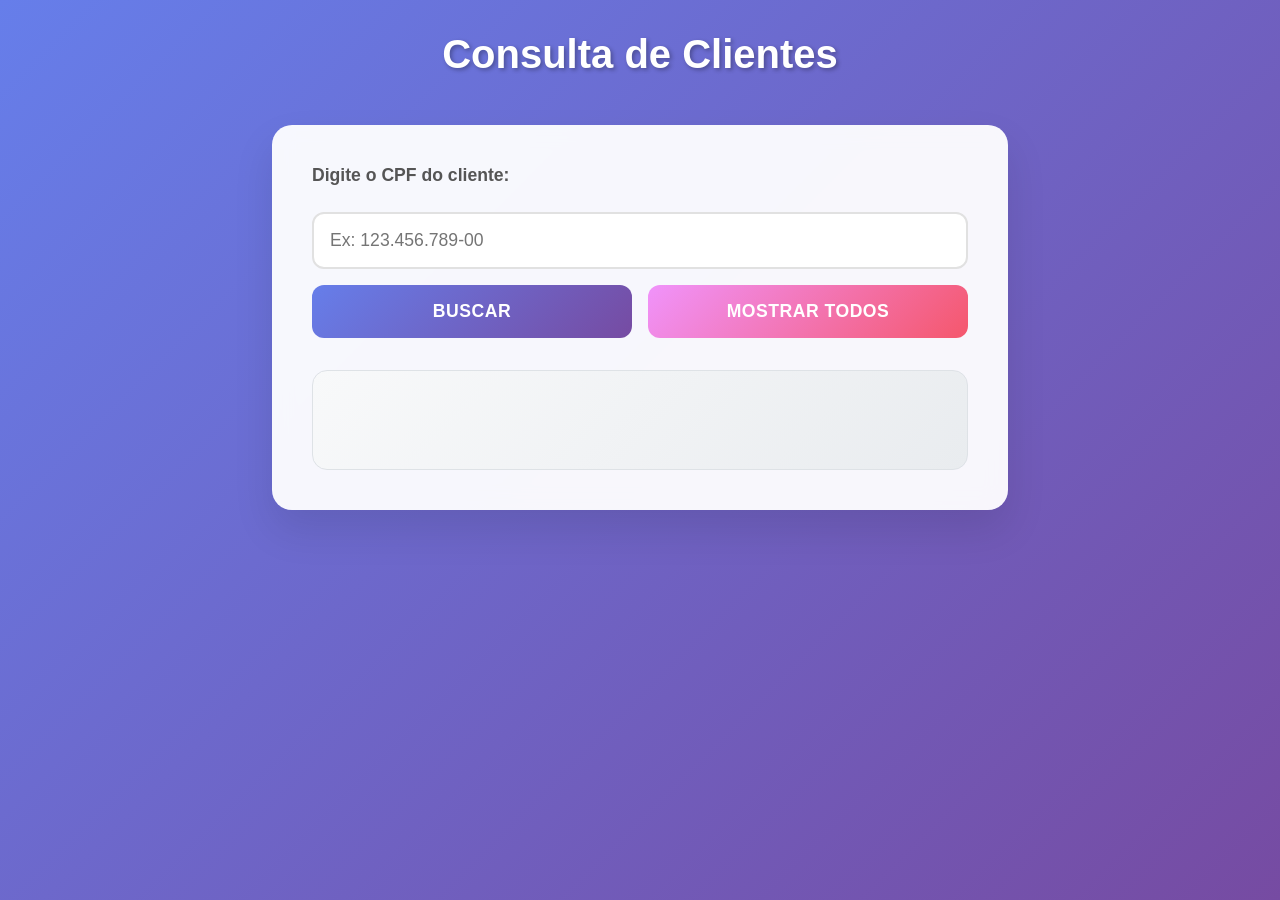
==== src/index.html @ 0aaea63d "Primeiro commit" ====
<!DOCTYPE html>
<html lang="pt-BR">

<head>
  <meta charset="UTF-8" />
  <meta name="viewport" content="width=device-width, initial-scale=1.0" />
  <title>Buscar Clientes</title>
  <link rel="stylesheet" href="style.css">
</head>

<body>

  <header>
    <h1>Consulta de Clientes</h1>
  </header>

  <main>
    <label for="cliente">Digite o CPF do cliente:</label><br>
    <input type="text" id="cliente" 
    placeholder="Ex: 123.456.789-00" />
    <div class="botoes-container">
      <button class="btn-buscar" onclick="buscarCliente()">Buscar</button>
      <button class="btn-todos" onclick="mostrarTodosClientes()">Mostrar Todos</button>
    </div>
    <div id="resultado"></div>
  </main>

  <script src="script.js"></script>
</body>

</html>
---- src/style.css ----
* {
    margin: 0;
    padding: 0;
    box-sizing: border-box;
}

body {
    font-family: 'Segoe UI', Tahoma, Geneva, Verdana, sans-serif;
    background: linear-gradient(135deg, #667eea 0%, #764ba2 100%);
    min-height: 100vh;
    max-width: 800px;
    margin: 0 auto;
    padding: 2rem;
    color: #333;
}

header {
    text-align: center;
    margin-bottom: 3rem;
    position: relative;
}

header h1 {
    font-size: 2.5rem;
    font-weight: 700;
    color: white;
    text-shadow: 2px 2px 4px rgba(0,0,0,0.3);
    margin-bottom: 1rem;
}

.logo-correios {
    width: 150px;
    height: auto;
    filter: drop-shadow(2px 2px 4px rgba(0,0,0,0.3));
}

main {
    background: rgba(255, 255, 255, 0.95);
    padding: 2.5rem;
    border-radius: 20px;
    box-shadow: 0 20px 40px rgba(0,0,0,0.1);
    backdrop-filter: blur(10px);
}

label {
    display: block;
    font-weight: 600;
    color: #555;
    margin-bottom: 0.5rem;
    font-size: 1.1rem;
}

input {
    width: 100%;
    padding: 1rem;
    font-size: 1.1rem;
    border: 2px solid #e1e1e1;
    border-radius: 12px;
    margin-bottom: 1rem;
    transition: all 0.3s ease;
    background: white;
}

input:focus {
    outline: none;
    border-color: #667eea;
    box-shadow: 0 0 0 3px rgba(102, 126, 234, 0.1);
    transform: translateY(-2px);
}

.botoes-container {
    display: flex;
    gap: 1rem;
    margin-bottom: 1.5rem;
}

button {
    flex: 1;
    padding: 1rem 1.5rem;
    font-size: 1.1rem;
    font-weight: 600;
    border: none;
    border-radius: 12px;
    cursor: pointer;
    transition: all 0.3s ease;
    text-transform: uppercase;
    letter-spacing: 0.5px;
}

.btn-buscar {
    background: linear-gradient(135deg, #667eea 0%, #764ba2 100%);
    color: white;
}

.btn-buscar:hover {
    transform: translateY(-2px);
    box-shadow: 0 10px 20px rgba(102, 126, 234, 0.3);
}

.btn-todos {
    background: linear-gradient(135deg, #f093fb 0%, #f5576c 100%);
    color: white;
}

.btn-todos:hover {
    transform: translateY(-2px);
    box-shadow: 0 10px 20px rgba(245, 87, 108, 0.3);
}

#resultado {
    margin-top: 2rem;
    background: linear-gradient(135deg, #f8f9fa 0%, #e9ecef 100%);
    padding: 1.5rem;
    border-radius: 15px;
    border: 1px solid #dee2e6;
    min-height: 100px;
}

.cliente-card {
    background: white;
    padding: 1.5rem;
    border-radius: 12px;
    margin-bottom: 1rem;
    box-shadow: 0 4px 6px rgba(0,0,0,0.1);
    border-left: 4px solid #667eea;
    transition: transform 0.3s ease;
}

.cliente-card:hover {
    transform: translateX(5px);
}

.cliente-card p {
    margin-bottom: 0.5rem;
    color: #555;
}

.cliente-card strong {
    color: #333;
    font-weight: 600;
}

.adesivo-container {
    position: fixed;
    bottom: 20px;
    right: 20px;
    z-index: 1000;
}

.adesivo {
    width: 80px;
    height: 80px;
    background: linear-gradient(135deg, #ff6b6b 0%, #ff8787 100%);
    border-radius: 50%;
    display: flex;
    align-items: center;
    justify-content: center;
    font-size: 2rem;
    box-shadow: 0 10px 20px rgba(255, 107, 107, 0.3);
    animation: pulse 2s infinite;
    cursor: pointer;
    transition: transform 0.3s ease;
}

.adesivo:hover {
    transform: scale(1.1);
}

@keyframes pulse {
    0% {
        box-shadow: 0 10px 20px rgba(255, 107, 107, 0.3);
    }
    50% {
        box-shadow: 0 10px 30px rgba(255, 107, 107, 0.5);
    }
    100% {
        box-shadow: 0 10px 20px rgba(255, 107, 107, 0.3);
    }
}

.loading {
    text-align: center;
    padding: 2rem;
    color: #667eea;
    font-weight: 600;
}

.error {
    color: #dc3545;
    background: #f8d7da;
    padding: 1rem;
    border-radius: 8px;
    border: 1px solid #f5c6cb;
}

@media (max-width: 768px) {
    body {
        padding: 1rem;
    }
    
    main {
        padding: 1.5rem;
    }
    
    header h1 {
        font-size: 2rem;
    }
    
    .botoes-container {
        flex-direction: column;
    }
    
    .adesivo {
        width: 60px;
        height: 60px;
        font-size: 1.5rem;
    }
}
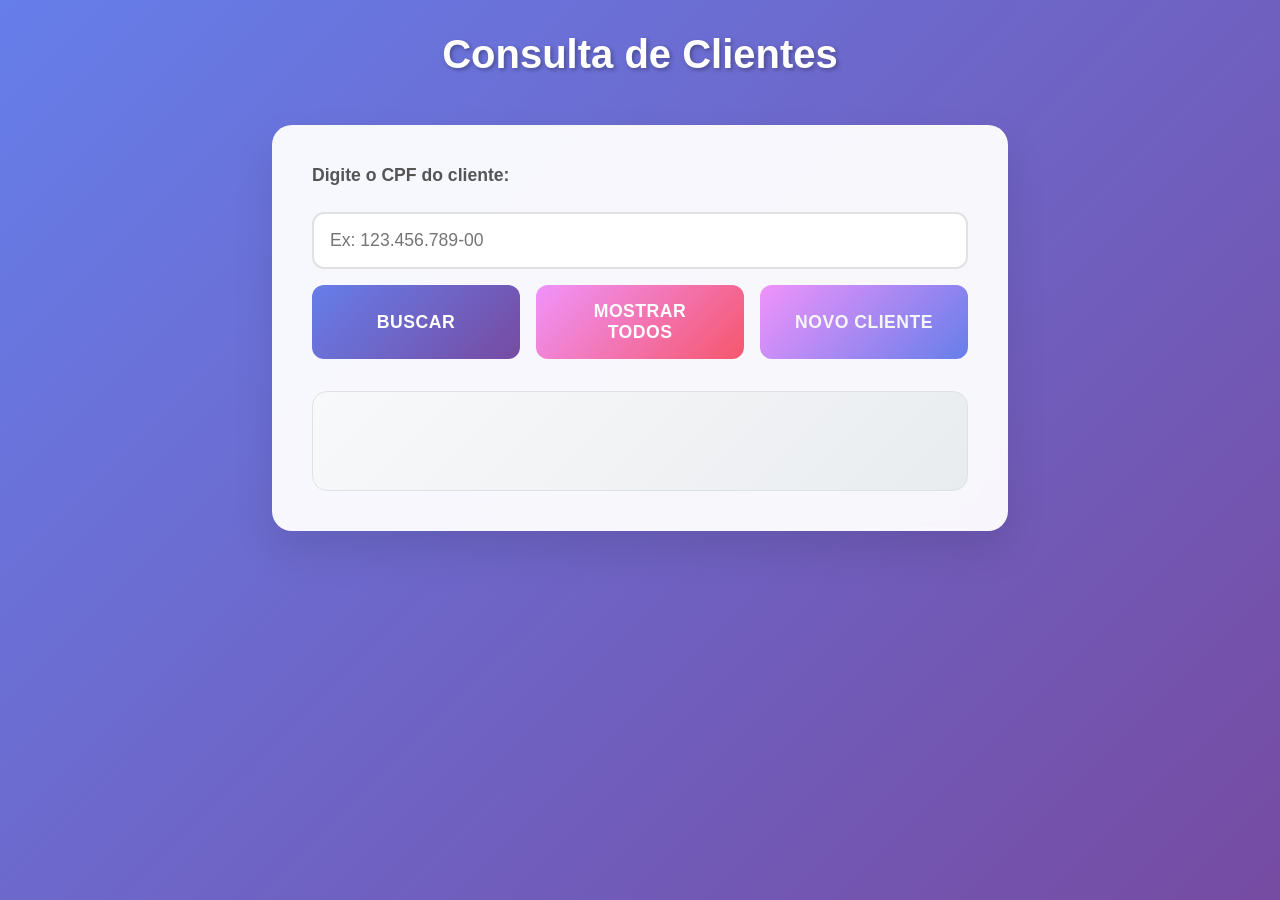
==== commit 1f22ab6a: "Segundo commit" ====
--- a/src/index.html
+++ b/src/index.html
@@ -1,31 +1,63 @@
 <!DOCTYPE html>
+
 <html lang="pt-BR">
 
+
+
 <head>
+
   <meta charset="UTF-8" />
+
   <meta name="viewport" content="width=device-width, initial-scale=1.0" />
+
   <title>Buscar Clientes</title>
+
   <link rel="stylesheet" href="style.css">
+
 </head>
+
+
 
 <body>
 
+
+
   <header>
+
     <h1>Consulta de Clientes</h1>
+
   </header>
 
+
+
   <main>
+
     <label for="cliente">Digite o CPF do cliente:</label><br>
+
     <input type="text" id="cliente" 
+
     placeholder="Ex: 123.456.789-00" />
+
     <div class="botoes-container">
+
       <button class="btn-buscar" onclick="buscarCliente()">Buscar</button>
+
       <button class="btn-todos" onclick="mostrarTodosClientes()">Mostrar Todos</button>
+      <button class="btn-novo" onclick="window.location.href='cadastro.html'">Novo Cliente</button>
+     <!-- <button class="btn-novo" onclick="irParaCadastro()">Novo Cliente</button>-->
+
     </div>
+
     <div id="resultado"></div>
+
   </main>
 
+
+
   <script src="script.js"></script>
+
 </body>
 
+
+
 </html>
--- a/src/style.css
+++ b/src/style.css
@@ -1,218 +1,440 @@
 * {
+
     margin: 0;
+
     padding: 0;
+
     box-sizing: border-box;
-}
+
+}
+
+
 
 body {
+
     font-family: 'Segoe UI', Tahoma, Geneva, Verdana, sans-serif;
+
     background: linear-gradient(135deg, #667eea 0%, #764ba2 100%);
+
     min-height: 100vh;
+
     max-width: 800px;
+
     margin: 0 auto;
+
     padding: 2rem;
+
     color: #333;
-}
+
+}
+
+
 
 header {
+
     text-align: center;
+
     margin-bottom: 3rem;
+
     position: relative;
-}
+
+}
+
+
 
 header h1 {
+
     font-size: 2.5rem;
+
     font-weight: 700;
+
     color: white;
+
     text-shadow: 2px 2px 4px rgba(0,0,0,0.3);
+
     margin-bottom: 1rem;
-}
+
+}
+
+
 
 .logo-correios {
+
     width: 150px;
+
     height: auto;
+
     filter: drop-shadow(2px 2px 4px rgba(0,0,0,0.3));
-}
+
+}
+
+
 
 main {
+
     background: rgba(255, 255, 255, 0.95);
+
     padding: 2.5rem;
+
     border-radius: 20px;
+
     box-shadow: 0 20px 40px rgba(0,0,0,0.1);
+
     backdrop-filter: blur(10px);
-}
+
+}
+
+
 
 label {
+
     display: block;
+
     font-weight: 600;
+
     color: #555;
+
     margin-bottom: 0.5rem;
+
     font-size: 1.1rem;
-}
+
+}
+
+
 
 input {
+
     width: 100%;
+
     padding: 1rem;
+
     font-size: 1.1rem;
+
     border: 2px solid #e1e1e1;
+
     border-radius: 12px;
+
     margin-bottom: 1rem;
+
     transition: all 0.3s ease;
+
     background: white;
-}
+
+}
+
+
 
 input:focus {
+
     outline: none;
+
     border-color: #667eea;
+
     box-shadow: 0 0 0 3px rgba(102, 126, 234, 0.1);
+
     transform: translateY(-2px);
-}
+
+}
+
+
 
 .botoes-container {
+
     display: flex;
+
     gap: 1rem;
+
     margin-bottom: 1.5rem;
-}
+
+}
+
+
 
 button {
+
     flex: 1;
+
     padding: 1rem 1.5rem;
+
     font-size: 1.1rem;
+
     font-weight: 600;
+
     border: none;
+
     border-radius: 12px;
+
     cursor: pointer;
+
     transition: all 0.3s ease;
+
     text-transform: uppercase;
+
     letter-spacing: 0.5px;
-}
+
+}
+
+
 
 .btn-buscar {
+
     background: linear-gradient(135deg, #667eea 0%, #764ba2 100%);
+
     color: white;
-}
+
+}
+
+
 
 .btn-buscar:hover {
+
     transform: translateY(-2px);
+
     box-shadow: 0 10px 20px rgba(102, 126, 234, 0.3);
-}
+
+}
+
+
 
 .btn-todos {
+
     background: linear-gradient(135deg, #f093fb 0%, #f5576c 100%);
+
     color: white;
-}
+
+}
+
+
 
 .btn-todos:hover {
+
     transform: translateY(-2px);
+
     box-shadow: 0 10px 20px rgba(245, 87, 108, 0.3);
-}
+
+}
+.btn-novo {
+
+     background: linear-gradient(135deg, #f093fb 0%, #667eea 100%);
+     color:rgb(246, 246, 246);
+}
+
+
 
 #resultado {
+
     margin-top: 2rem;
+
     background: linear-gradient(135deg, #f8f9fa 0%, #e9ecef 100%);
+
     padding: 1.5rem;
+
     border-radius: 15px;
+
     border: 1px solid #dee2e6;
+
     min-height: 100px;
-}
+
+}
+
+
 
 .cliente-card {
+
     background: white;
+
     padding: 1.5rem;
+
     border-radius: 12px;
+
     margin-bottom: 1rem;
+
     box-shadow: 0 4px 6px rgba(0,0,0,0.1);
+
     border-left: 4px solid #667eea;
+
     transition: transform 0.3s ease;
-}
+
+}
+
+
 
 .cliente-card:hover {
+
     transform: translateX(5px);
-}
+
+}
+
+
 
 .cliente-card p {
+
     margin-bottom: 0.5rem;
+
     color: #555;
-}
+
+}
+
+
 
 .cliente-card strong {
+
     color: #333;
+
     font-weight: 600;
-}
+
+}
+
+
 
 .adesivo-container {
+
     position: fixed;
+
     bottom: 20px;
+
     right: 20px;
+
     z-index: 1000;
-}
+
+}
+
+
 
 .adesivo {
+
     width: 80px;
+
     height: 80px;
+
     background: linear-gradient(135deg, #ff6b6b 0%, #ff8787 100%);
+
     border-radius: 50%;
+
     display: flex;
+
     align-items: center;
+
     justify-content: center;
+
     font-size: 2rem;
+
     box-shadow: 0 10px 20px rgba(255, 107, 107, 0.3);
+
     animation: pulse 2s infinite;
+
     cursor: pointer;
+
     transition: transform 0.3s ease;
-}
+
+}
+
+
 
 .adesivo:hover {
+
     transform: scale(1.1);
-}
+
+}
+
+
 
 @keyframes pulse {
+
     0% {
+
         box-shadow: 0 10px 20px rgba(255, 107, 107, 0.3);
-    }
+
+    }
+
     50% {
+
         box-shadow: 0 10px 30px rgba(255, 107, 107, 0.5);
-    }
+
+    }
+
     100% {
+
         box-shadow: 0 10px 20px rgba(255, 107, 107, 0.3);
-    }
-}
+
+    }
+
+}
+
+
 
 .loading {
+
     text-align: center;
+
     padding: 2rem;
+
     color: #667eea;
+
     font-weight: 600;
-}
+
+}
+
+
 
 .error {
+
     color: #dc3545;
+
     background: #f8d7da;
+
     padding: 1rem;
+
     border-radius: 8px;
+
     border: 1px solid #f5c6cb;
-}
+
+}
+
+
 
 @media (max-width: 768px) {
+
     body {
+
         padding: 1rem;
-    }
+
+    }
+
     
+
     main {
+
         padding: 1.5rem;
-    }
+
+    }
+
     
+
     header h1 {
+
         font-size: 2rem;
-    }
+
+    }
+
     
+
     .botoes-container {
+
         flex-direction: column;
-    }
+
+    }
+
     
+
     .adesivo {
+
         width: 60px;
+
         height: 60px;
+
         font-size: 1.5rem;
-    }
+
+    }
+
 }
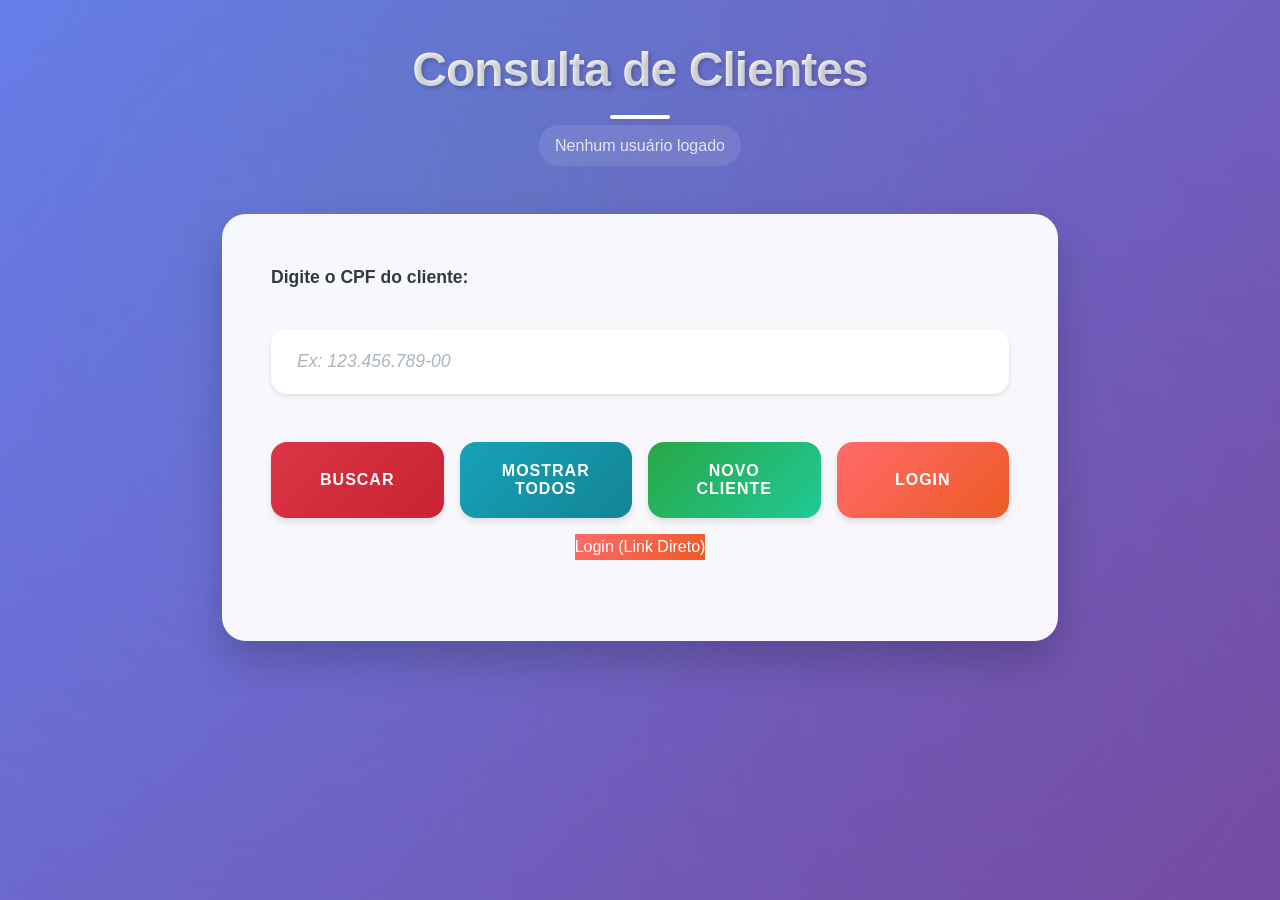
==== commit 56088e1c: "feat:cadastro usuarios" ====
--- a/src/index.html
+++ b/src/index.html
@@ -25,6 +25,7 @@
   <header>
 
     <h1>Consulta de Clientes</h1>
+    <div id="userInfo" style="color: white; margin-bottom: 1rem; text-align: center;"></div>
 
   </header>
 
@@ -43,8 +44,9 @@
       <button class="btn-buscar" onclick="buscarCliente()">Buscar</button>
 
       <button class="btn-todos" onclick="mostrarTodosClientes()">Mostrar Todos</button>
-      <button class="btn-novo" onclick="window.location.href='cadastro.html'">Novo Cliente</button>
-     <!-- <button class="btn-novo" onclick="irParaCadastro()">Novo Cliente</button>-->
+      <button class="btn-cadastrar" onclick="irParaCadastro()">Novo Cliente</button>
+      <button class="btn-login" onclick="irParaLogin()">Login</button>
+      <a href="login.html" class="btn-login" style="text-decoration: none; display: inline-block; text-align: center;">Login (Link Direto)</a>
 
     </div>
 
--- a/src/style.css
+++ b/src/style.css
@@ -1,440 +1,494 @@
+/* ===== RESET E CONFIGURAÇÕES GLOBAIS ===== */
 * {
-
     margin: 0;
-
     padding: 0;
-
     box-sizing: border-box;
-
-}
-
-
+}
+
+:root {
+    --primary-color: #667eea;
+    --secondary-color: #764ba2;
+    --success-color: #28a745;
+    --danger-color: #dc3545;
+    --warning-color: #ffc107;
+    --info-color: #17a2b8;
+    --light-color: #f8f9fa;
+    --dark-color: #343a40;
+    --white: #ffffff;
+    --gradient-primary: linear-gradient(135deg, var(--primary-color) 0%, var(--secondary-color) 100%);
+    --gradient-success: linear-gradient(135deg, #28a745 0%, #20c997 100%);
+    --gradient-danger: linear-gradient(135deg, #dc3545 0%, #c82333 100%);
+    --gradient-info: linear-gradient(135deg, #17a2b8 0%, #138496 100%);
+    --shadow-sm: 0 2px 4px rgba(0,0,0,0.1);
+    --shadow-md: 0 4px 6px rgba(0,0,0,0.1);
+    --shadow-lg: 0 10px 25px rgba(0,0,0,0.15);
+    --shadow-xl: 0 20px 40px rgba(0,0,0,0.2);
+    --transition: all 0.3s cubic-bezier(0.4, 0, 0.2, 1);
+}
 
 body {
-
-    font-family: 'Segoe UI', Tahoma, Geneva, Verdana, sans-serif;
-
-    background: linear-gradient(135deg, #667eea 0%, #764ba2 100%);
-
+    font-family: 'Inter', -apple-system, BlinkMacSystemFont, 'Segoe UI', Roboto, sans-serif;
+    background: var(--gradient-primary);
     min-height: 100vh;
-
-    max-width: 800px;
-
+    max-width: 900px;
     margin: 0 auto;
-
     padding: 2rem;
-
-    color: #333;
-
-}
-
-
-
+    color: var(--dark-color);
+    line-height: 1.6;
+    position: relative;
+    overflow-x: hidden;
+}
+
+body::before {
+    content: '';
+    position: fixed;
+    top: 0;
+    left: 0;
+    width: 100%;
+    height: 100%;
+    background: 
+        radial-gradient(circle at 20% 50%, rgba(102, 126, 234, 0.1) 0%, transparent 50%),
+        radial-gradient(circle at 80% 80%, rgba(118, 75, 162, 0.1) 0%, transparent 50%),
+        radial-gradient(circle at 40% 20%, rgba(40, 167, 69, 0.1) 0%, transparent 50%);
+    pointer-events: none;
+    z-index: 1;
+}
+
+/* ===== ANIMAÇÕES GLOBAIS ===== */
+@keyframes fadeInUp {
+    from {
+        opacity: 0;
+        transform: translateY(30px);
+    }
+    to {
+        opacity: 1;
+        transform: translateY(0);
+    }
+}
+
+@keyframes slideInLeft {
+    from {
+        opacity: 0;
+        transform: translateX(-50px);
+    }
+    to {
+        opacity: 1;
+        transform: translateX(0);
+    }
+}
+
+@keyframes pulse {
+    0%, 100% {
+        transform: scale(1);
+        box-shadow: var(--shadow-md);
+    }
+    50% {
+        transform: scale(1.05);
+        box-shadow: var(--shadow-lg);
+    }
+}
+
+@keyframes float {
+    0%, 100% {
+        transform: translateY(0px);
+    }
+    50% {
+        transform: translateY(-10px);
+    }
+}
+
+/* ===== HEADER ===== */
 header {
-
     text-align: center;
-
     margin-bottom: 3rem;
-
-    position: relative;
-
-}
-
-
+    position: relative;
+    z-index: 10;
+    animation: fadeInUp 0.8s ease-out;
+}
 
 header h1 {
-
-    font-size: 2.5rem;
-
+    font-size: 3rem;
+    font-weight: 800;
+    background: linear-gradient(135deg, var(--white) 0%, rgba(255,255,255,0.9) 100%);
+    -webkit-background-clip: text;
+    -webkit-text-fill-color: transparent;
+    background-clip: text;
+    text-shadow: 2px 2px 4px rgba(0,0,0,0.2);
+    margin-bottom: 1rem;
+    letter-spacing: -0.02em;
+    position: relative;
+}
+
+header h1::after {
+    content: '';
+    position: absolute;
+    bottom: -10px;
+    left: 50%;
+    transform: translateX(-50%);
+    width: 60px;
+    height: 4px;
+    background: var(--white);
+    border-radius: 2px;
+    box-shadow: var(--shadow-sm);
+}
+
+/* ===== MAIN CONTENT ===== */
+main {
+    background: rgba(255, 255, 255, 0.95);
+    backdrop-filter: blur(20px);
+    -webkit-backdrop-filter: blur(20px);
+    padding: 3rem;
+    border-radius: 24px;
+    box-shadow: var(--shadow-xl);
+    border: 1px solid rgba(255, 255, 255, 0.2);
+    position: relative;
+    z-index: 10;
+    animation: fadeInUp 0.8s ease-out 0.2s both;
+    transition: var(--transition);
+}
+
+main:hover {
+    transform: translateY(-2px);
+    box-shadow: 0 25px 50px rgba(0,0,0,0.25);
+}
+
+/* ===== FORMULÁRIOS ===== */
+.form-group {
+    margin-bottom: 2rem;
+    position: relative;
+    animation: slideInLeft 0.6s ease-out;
+}
+
+.form-group:nth-child(1) { animation-delay: 0.1s; }
+.form-group:nth-child(2) { animation-delay: 0.2s; }
+.form-group:nth-child(3) { animation-delay: 0.3s; }
+.form-group:nth-child(4) { animation-delay: 0.4s; }
+.form-group:nth-child(5) { animation-delay: 0.5s; }
+
+label {
+    display: block;
+    font-weight: 600;
+    color: var(--dark-color);
+    margin-bottom: 0.75rem;
+    font-size: 1.1rem;
+    transition: var(--transition);
+    position: relative;
+}
+
+label::after {
+    content: '';
+    position: absolute;
+    bottom: -2px;
+    left: 0;
+    width: 0;
+    height: 2px;
+    background: var(--primary-color);
+    transition: width 0.3s ease;
+}
+
+.form-group:focus-within label::after {
+    width: 100%;
+}
+
+input {
+    width: 100%;
+    padding: 1.25rem 1.5rem;
+    font-size: 1.1rem;
+    border: 2px solid transparent;
+    border-radius: 16px;
+    margin-bottom: 1rem;
+    transition: var(--transition);
+    background: var(--white);
+    position: relative;
+    outline: none;
+    box-shadow: var(--shadow-sm);
+}
+
+input::placeholder {
+    color: #adb5bd;
+    font-style: italic;
+}
+
+input:focus {
+    border-color: var(--primary-color);
+    box-shadow: 0 0 0 4px rgba(102, 126, 234, 0.1), var(--shadow-md);
+    transform: translateY(-2px);
+    background: linear-gradient(135deg, var(--white) 0%, rgba(255,255,255,0.98) 100%);
+}
+
+input:hover {
+    border-color: rgba(102, 126, 234, 0.3);
+    transform: translateY(-1px);
+}
+
+/* ===== BOTÕES ===== */
+.botoes-container {
+    display: flex;
+    gap: 1rem;
+    margin: 2rem 0;
+    flex-wrap: wrap;
+    justify-content: center;
+}
+
+button {
+    flex: 1;
+    min-width: 140px;
+    padding: 1.25rem 2rem;
+    font-size: 1rem;
     font-weight: 700;
-
-    color: white;
-
-    text-shadow: 2px 2px 4px rgba(0,0,0,0.3);
-
-    margin-bottom: 1rem;
-
-}
-
-
-
-.logo-correios {
-
-    width: 150px;
-
-    height: auto;
-
-    filter: drop-shadow(2px 2px 4px rgba(0,0,0,0.3));
-
-}
-
-
-
-main {
-
-    background: rgba(255, 255, 255, 0.95);
-
-    padding: 2.5rem;
-
+    border: none;
+    border-radius: 16px;
+    cursor: pointer;
+    transition: var(--transition);
+    text-transform: uppercase;
+    letter-spacing: 1px;
+    position: relative;
+    overflow: hidden;
+    box-shadow: var(--shadow-md);
+    font-family: inherit;
+}
+
+button::before {
+    content: '';
+    position: absolute;
+    top: 0;
+    left: -100%;
+    width: 100%;
+    height: 100%;
+    background: linear-gradient(90deg, transparent, rgba(255,255,255,0.2), transparent);
+    transition: left 0.5s ease;
+}
+
+button:hover::before {
+    left: 100%;
+}
+
+button:hover {
+    transform: translateY(-3px) scale(1.02);
+    box-shadow: var(--shadow-lg);
+}
+
+button:active {
+    transform: translateY(-1px) scale(0.98);
+}
+
+/* Estilos específicos dos botões */
+.btn-buscar {
+    background: var(--gradient-danger);
+    color: var(--white);
+    animation: slideInLeft 0.6s ease-out 0.3s both;
+}
+
+.btn-buscar:hover {
+    box-shadow: 0 10px 25px rgba(220, 53, 69, 0.3);
+}
+
+.btn-todos {
+    background: var(--gradient-info);
+    color: var(--white);
+    animation: slideInLeft 0.6s ease-out 0.4s both;
+}
+
+.btn-todos:hover {
+    box-shadow: 0 10px 25px rgba(23, 162, 184, 0.3);
+}
+
+.btn-cadastrar {
+    background: var(--gradient-success);
+    color: var(--white);
+    animation: slideInLeft 0.6s ease-out 0.5s both;
+}
+
+.btn-cadastrar:hover {
+    box-shadow: 0 10px 25px rgba(40, 167, 69, 0.3);
+}
+
+.btn-login {
+    background: linear-gradient(135deg, #ff6b6b 0%, #ee5a24 100%);
+    color: var(--white);
+    animation: slideInLeft 0.6s ease-out 0.6s both;
+}
+
+.btn-login:hover {
+    box-shadow: 0 10px 25px rgba(255, 107, 107, 0.3);
+}
+
+.btn-voltar {
+    background: linear-gradient(135deg, #6c757d 0%, #495057 100%);
+    color: var(--white);
+    animation: slideInLeft 0.6s ease-out 0.7s both;
+}
+
+.btn-voltar:hover {
+    box-shadow: 0 10px 25px rgba(108, 117, 125, 0.3);
+}
+
+/* ===== RESULTADOS ===== */
+#resultado {
+    margin-top: 2rem;
+    animation: fadeInUp 0.8s ease-out 0.4s both;
+}
+
+.cliente-card {
+    background: var(--white);
+    padding: 2rem;
     border-radius: 20px;
-
-    box-shadow: 0 20px 40px rgba(0,0,0,0.1);
-
-    backdrop-filter: blur(10px);
-
-}
-
-
-
-label {
-
-    display: block;
-
+    margin-bottom: 1.5rem;
+    box-shadow: var(--shadow-md);
+    border-left: 5px solid var(--primary-color);
+    transition: var(--transition);
+    position: relative;
+    overflow: hidden;
+    animation: slideInLeft 0.6s ease-out;
+}
+
+.cliente-card::before {
+    content: '';
+    position: absolute;
+    top: 0;
+    left: 0;
+    width: 100%;
+    height: 4px;
+    background: var(--gradient-primary);
+    transform: scaleX(0);
+    transform-origin: left;
+    transition: transform 0.3s ease;
+}
+
+.cliente-card:hover::before {
+    transform: scaleX(1);
+}
+
+.cliente-card:hover {
+    transform: translateX(8px) translateY(-2px);
+    box-shadow: var(--shadow-lg);
+    border-left-color: var(--secondary-color);
+}
+
+.cliente-card p {
+    margin-bottom: 0.75rem;
+    color: var(--dark-color);
+    transition: var(--transition);
+}
+
+.cliente-card strong {
+    color: var(--primary-color);
+    font-weight: 700;
+}
+
+/* ===== ESTADOS ESPECIAIS ===== */
+.loading {
+    text-align: center;
+    padding: 3rem;
+    color: var(--primary-color);
     font-weight: 600;
-
-    color: #555;
-
-    margin-bottom: 0.5rem;
-
     font-size: 1.1rem;
-
-}
-
-
-
-input {
-
-    width: 100%;
-
-    padding: 1rem;
-
-    font-size: 1.1rem;
-
-    border: 2px solid #e1e1e1;
-
-    border-radius: 12px;
-
-    margin-bottom: 1rem;
-
-    transition: all 0.3s ease;
-
-    background: white;
-
-}
-
-
-
-input:focus {
-
-    outline: none;
-
-    border-color: #667eea;
-
-    box-shadow: 0 0 0 3px rgba(102, 126, 234, 0.1);
-
-    transform: translateY(-2px);
-
-}
-
-
-
-.botoes-container {
-
-    display: flex;
-
-    gap: 1rem;
-
-    margin-bottom: 1.5rem;
-
-}
-
-
-
-button {
-
-    flex: 1;
-
-    padding: 1rem 1.5rem;
-
-    font-size: 1.1rem;
-
+    position: relative;
+    animation: pulse 1.5s infinite;
+}
+
+.loading::after {
+    content: '';
+    position: absolute;
+    top: 50%;
+    left: 50%;
+    transform: translate(-50%, -50%);
+    width: 40px;
+    height: 40px;
+    border: 3px solid var(--primary-color);
+    border-top: 3px solid transparent;
+    border-radius: 50%;
+    animation: spin 1s linear infinite;
+    margin-top: 60px;
+}
+
+@keyframes spin {
+    0% { transform: translate(-50%, -50%) rotate(0deg); }
+    100% { transform: translate(-50%, -50%) rotate(360deg); }
+}
+
+.error {
+    color: var(--danger-color);
+    background: linear-gradient(135deg, #f8d7da 0%, #f5c6cb 100%);
+    padding: 1.5rem;
+    border-radius: 16px;
+    border: 2px solid #f5c6cb;
     font-weight: 600;
-
-    border: none;
-
-    border-radius: 12px;
-
-    cursor: pointer;
-
-    transition: all 0.3s ease;
-
-    text-transform: uppercase;
-
-    letter-spacing: 0.5px;
-
-}
-
-
-
-.btn-buscar {
-
-    background: linear-gradient(135deg, #667eea 0%, #764ba2 100%);
-
-    color: white;
-
-}
-
-
-
-.btn-buscar:hover {
-
-    transform: translateY(-2px);
-
-    box-shadow: 0 10px 20px rgba(102, 126, 234, 0.3);
-
-}
-
-
-
-.btn-todos {
-
-    background: linear-gradient(135deg, #f093fb 0%, #f5576c 100%);
-
-    color: white;
-
-}
-
-
-
-.btn-todos:hover {
-
-    transform: translateY(-2px);
-
-    box-shadow: 0 10px 20px rgba(245, 87, 108, 0.3);
-
-}
-.btn-novo {
-
-     background: linear-gradient(135deg, #f093fb 0%, #667eea 100%);
-     color:rgb(246, 246, 246);
-}
-
-
-
-#resultado {
-
-    margin-top: 2rem;
-
-    background: linear-gradient(135deg, #f8f9fa 0%, #e9ecef 100%);
-
-    padding: 1.5rem;
-
-    border-radius: 15px;
-
-    border: 1px solid #dee2e6;
-
-    min-height: 100px;
-
-}
-
-
-
-.cliente-card {
-
-    background: white;
-
-    padding: 1.5rem;
-
-    border-radius: 12px;
-
-    margin-bottom: 1rem;
-
-    box-shadow: 0 4px 6px rgba(0,0,0,0.1);
-
-    border-left: 4px solid #667eea;
-
-    transition: transform 0.3s ease;
-
-}
-
-
-
-.cliente-card:hover {
-
-    transform: translateX(5px);
-
-}
-
-
-
-.cliente-card p {
-
-    margin-bottom: 0.5rem;
-
-    color: #555;
-
-}
-
-
-
-.cliente-card strong {
-
-    color: #333;
-
-    font-weight: 600;
-
-}
-
-
-
-.adesivo-container {
-
-    position: fixed;
-
-    bottom: 20px;
-
-    right: 20px;
-
-    z-index: 1000;
-
-}
-
-
-
-.adesivo {
-
-    width: 80px;
-
-    height: 80px;
-
-    background: linear-gradient(135deg, #ff6b6b 0%, #ff8787 100%);
-
-    border-radius: 50%;
-
-    display: flex;
-
-    align-items: center;
-
-    justify-content: center;
-
-    font-size: 2rem;
-
-    box-shadow: 0 10px 20px rgba(255, 107, 107, 0.3);
-
-    animation: pulse 2s infinite;
-
-    cursor: pointer;
-
-    transition: transform 0.3s ease;
-
-}
-
-
-
-.adesivo:hover {
-
-    transform: scale(1.1);
-
-}
-
-
-
-@keyframes pulse {
-
-    0% {
-
-        box-shadow: 0 10px 20px rgba(255, 107, 107, 0.3);
-
-    }
-
-    50% {
-
-        box-shadow: 0 10px 30px rgba(255, 107, 107, 0.5);
-
-    }
-
-    100% {
-
-        box-shadow: 0 10px 20px rgba(255, 107, 107, 0.3);
-
-    }
-
-}
-
-
-
-.loading {
-
-    text-align: center;
-
-    padding: 2rem;
-
-    color: #667eea;
-
-    font-weight: 600;
-
-}
-
-
-
-.error {
-
-    color: #dc3545;
-
-    background: #f8d7da;
-
-    padding: 1rem;
-
-    border-radius: 8px;
-
-    border: 1px solid #f5c6cb;
-
-}
-
-
-
+    animation: slideInLeft 0.6s ease-out;
+    box-shadow: var(--shadow-md);
+}
+
+/* ===== RESPONSIVO ===== */
 @media (max-width: 768px) {
-
     body {
-
         padding: 1rem;
-
-    }
-
-    
-
+    }
+    
     main {
-
+        padding: 2rem;
+        border-radius: 20px;
+    }
+    
+    header h1 {
+        font-size: 2.5rem;
+    }
+    
+    .botoes-container {
+        flex-direction: column;
+        gap: 1rem;
+    }
+    
+    button {
+        width: 100%;
+        min-width: auto;
+    }
+    
+    input {
+        padding: 1rem 1.25rem;
+        font-size: 1rem;
+    }
+    
+    .cliente-card {
         padding: 1.5rem;
-
-    }
-
-    
-
+        margin-bottom: 1rem;
+    }
+}
+
+@media (max-width: 480px) {
+    body {
+        padding: 0.5rem;
+    }
+    
+    main {
+        padding: 1.5rem;
+        border-radius: 16px;
+    }
+    
     header h1 {
-
         font-size: 2rem;
-
-    }
-
-    
-
-    .botoes-container {
-
-        flex-direction: column;
-
-    }
-
-    
-
-    .adesivo {
-
-        width: 60px;
-
-        height: 60px;
-
-        font-size: 1.5rem;
-
-    }
-
-}+    }
+    
+    .form-group {
+        margin-bottom: 1.5rem;
+    }
+}
+
+/* ===== SCROLLBAR PERSONALIZADA ===== */
+::-webkit-scrollbar {
+    width: 10px;
+}
+
+::-webkit-scrollbar-track {
+    background: rgba(255, 255, 255, 0.1);
+    border-radius: 10px;
+}
+
+::-webkit-scrollbar-thumb {
+    background: var(--primary-color);
+    border-radius: 10px;
+    transition: var(--transition);
+}
+
+::-webkit-scrollbar-thumb:hover {
+    background: var(--secondary-color);
+}
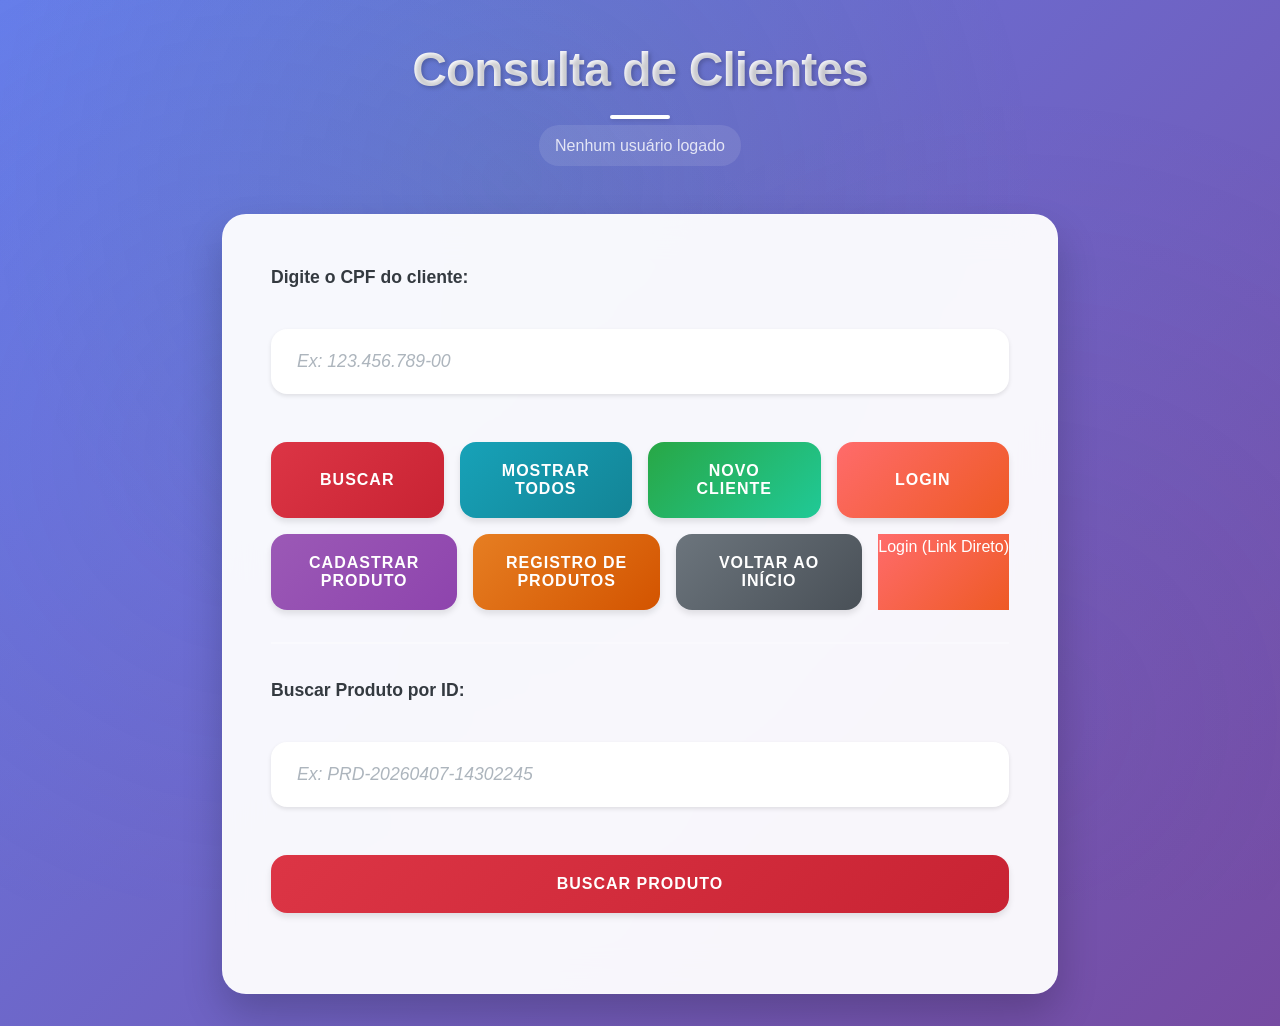
==== commit a742aa99: "Merge pull request #3 from matheusplay13/feat/cadrasto-produto feat:  cadrastro do produto" ====
--- a/src/index.html
+++ b/src/index.html
@@ -46,8 +46,21 @@
       <button class="btn-todos" onclick="mostrarTodosClientes()">Mostrar Todos</button>
       <button class="btn-cadastrar" onclick="irParaCadastro()">Novo Cliente</button>
       <button class="btn-login" onclick="irParaLogin()">Login</button>
+      <button class="btn-produtos" onclick="irParaProdutos()">Cadastrar Produto</button>
+      <button class="btn-registro" onclick="irParaRegistro()">Registro de Produtos</button>
+      <button class="btn-voltar" onclick="voltarAoInicio()">Voltar ao Início</button>
       <a href="login.html" class="btn-login" style="text-decoration: none; display: inline-block; text-align: center;">Login (Link Direto)</a>
 
+    </div>
+
+    <hr style="margin: 2rem 0; border: 1px solid rgba(255,255,255,0.3);">
+
+    <label for="produto_id">Buscar Produto por ID:</label><br>
+    <input type="text" id="produto_id" 
+    placeholder="Ex: PRD-20260407-14302245" />
+
+    <div class="botoes-container">
+      <button class="btn-buscar" onclick="buscarProdutoPorID()">Buscar Produto</button>
     </div>
 
     <div id="resultado"></div>
--- a/src/style.css
+++ b/src/style.css
@@ -97,6 +97,11 @@
     }
 }
 
+@keyframes spin {
+  0% { transform: rotate(0deg); }
+  100% { transform: rotate(360deg); }
+}
+
 /* ===== HEADER ===== */
 header {
     text-align: center;
@@ -310,13 +315,33 @@
 }
 
 .btn-login:hover {
-    box-shadow: 0 10px 25px rgba(255, 107, 107, 0.3);
+    box-shadow: 0 10px 25px rgba(238, 90, 36, 0.3);
+}
+
+.btn-produtos {
+    background: linear-gradient(135deg, #9b59b6 0%, #8e44ad 100%);
+    color: var(--white);
+    animation: slideInLeft 0.6s ease-out 0.7s both;
+}
+
+.btn-produtos:hover {
+    box-shadow: 0 10px 25px rgba(155, 89, 182, 0.3);
+}
+
+.btn-registro {
+    background: linear-gradient(135deg, #e67e22 0%, #d35400 100%);
+    color: var(--white);
+    animation: slideInLeft 0.6s ease-out 0.8s both;
+}
+
+.btn-registro:hover {
+    box-shadow: 0 10px 25px rgba(230, 126, 34, 0.3);
 }
 
 .btn-voltar {
     background: linear-gradient(135deg, #6c757d 0%, #495057 100%);
     color: var(--white);
-    animation: slideInLeft 0.6s ease-out 0.7s both;
+    animation: slideInLeft 0.6s ease-out 0.8s both;
 }
 
 .btn-voltar:hover {
@@ -473,7 +498,313 @@
     }
 }
 
-/* ===== SCROLLBAR PERSONALIZADA ===== */
+/* ===== PÁGINA INICIAL PERSONALIZADA ===== */
+.welcome-container {
+  max-width: 1200px;
+  margin: 0 auto;
+  animation: fadeInUp 1s ease-out;
+}
+
+.welcome-card {
+  background: linear-gradient(135deg, rgba(255,255,255,0.95) 0%, rgba(255,255,255,0.9) 100%);
+  backdrop-filter: blur(20px);
+  padding: 3rem;
+  border-radius: 24px;
+  box-shadow: var(--shadow-xl);
+  border: 1px solid rgba(255, 255, 255, 0.2);
+  text-align: center;
+  margin-bottom: 2rem;
+}
+
+.welcome-title {
+  font-size: 2.5rem;
+  font-weight: 800;
+  background: linear-gradient(135deg, var(--primary-color) 0%, var(--secondary-color) 100%);
+  -webkit-background-clip: text;
+  -webkit-text-fill-color: transparent;
+  background-clip: text;
+  margin-bottom: 1rem;
+  animation: pulse 2s infinite;
+}
+
+.welcome-subtitle {
+  font-size: 1.3rem;
+  color: var(--dark-color);
+  margin-bottom: 2rem;
+  font-weight: 600;
+}
+
+/* ===== SEÇÃO DE DESENVOLVEDORES ===== */
+.developers-section {
+  display: grid;
+  grid-template-columns: repeat(auto-fit, minmax(300px, 1fr));
+  gap: 2rem;
+  margin-bottom: 3rem;
+}
+
+.developer-card {
+  background: linear-gradient(135deg, #f8f9fa 0%, #e9ecef 100%);
+  padding: 2rem;
+  border-radius: 20px;
+  box-shadow: var(--shadow-md);
+  transition: var(--transition);
+  border: 2px solid transparent;
+  position: relative;
+  overflow: hidden;
+}
+
+.developer-card::before {
+  content: '';
+  position: absolute;
+  top: 0;
+  left: -100%;
+  width: 100%;
+  height: 100%;
+  background: linear-gradient(90deg, transparent, rgba(102, 126, 234, 0.1), transparent);
+  transition: left 0.5s ease;
+}
+
+.developer-card:hover::before {
+  left: 100%;
+}
+
+.developer-card:hover {
+  transform: translateY(-5px) scale(1.02);
+  box-shadow: var(--shadow-lg);
+  border-color: var(--primary-color);
+}
+
+.developer-avatar {
+  font-size: 3rem;
+  margin-bottom: 1rem;
+  animation: float 3s ease-in-out infinite;
+}
+
+.developer-card:nth-child(2) .developer-avatar {
+  animation-delay: 0.5s;
+}
+
+.developer-card h3 {
+  font-size: 1.5rem;
+  color: var(--primary-color);
+  margin-bottom: 0.5rem;
+  font-weight: 700;
+}
+
+.developer-role {
+  font-size: 1.1rem;
+  color: var(--secondary-color);
+  font-weight: 600;
+  margin-bottom: 0.5rem;
+}
+
+.developer-desc {
+  font-size: 0.95rem;
+  color: #6c757d;
+  line-height: 1.5;
+}
+
+/* ===== SEÇÃO DE FUNCIONALIDADES ===== */
+.features-section {
+  margin-bottom: 3rem;
+}
+
+.features-section h3 {
+  font-size: 1.8rem;
+  color: var(--dark-color);
+  margin-bottom: 2rem;
+  text-align: center;
+  font-weight: 700;
+}
+
+.features-grid {
+  display: grid;
+  grid-template-columns: repeat(auto-fit, minmax(250px, 1fr));
+  gap: 1.5rem;
+}
+
+.feature-item {
+  background: linear-gradient(135deg, #ffffff 0%, #f8f9fa 100%);
+  padding: 2rem;
+  border-radius: 16px;
+  box-shadow: var(--shadow-md);
+  transition: var(--transition);
+  text-align: center;
+}
+
+.feature-item:hover {
+  transform: translateY(-3px);
+  box-shadow: var(--shadow-lg);
+}
+
+.feature-icon {
+  font-size: 2.5rem;
+  display: block;
+  margin-bottom: 1rem;
+  animation: pulse 2s infinite;
+}
+
+.feature-item:nth-child(2) .feature-icon {
+  animation-delay: 0.3s;
+}
+
+.feature-item:nth-child(3) .feature-icon {
+  animation-delay: 0.6s;
+}
+
+.feature-item:nth-child(4) .feature-icon {
+  animation-delay: 0.9s;
+}
+
+.feature-item h4 {
+  font-size: 1.2rem;
+  color: var(--primary-color);
+  margin-bottom: 0.5rem;
+  font-weight: 600;
+}
+
+.feature-item p {
+  color: #6c757d;
+  font-size: 0.95rem;
+  line-height: 1.4;
+}
+
+/* ===== SEÇÃO DE AÇÕES ===== */
+.action-section {
+  margin-bottom: 3rem;
+  text-align: center;
+}
+
+.action-section h3 {
+  font-size: 1.8rem;
+  color: var(--dark-color);
+  margin-bottom: 2rem;
+  font-weight: 700;
+}
+
+.action-buttons {
+  display: flex;
+  flex-wrap: wrap;
+  gap: 1rem;
+  justify-content: center;
+  align-items: center;
+}
+
+.action-buttons button {
+  flex: 1;
+  min-width: 180px;
+  padding: 1.2rem 1.5rem;
+  font-size: 1rem;
+  display: flex;
+  align-items: center;
+  justify-content: center;
+  gap: 0.5rem;
+}
+
+.btn-icon {
+  font-size: 1.2rem;
+}
+
+/* ===== SEÇÃO DE TECNOLOGIAS ===== */
+.tech-section {
+  text-align: center;
+}
+
+.tech-section h3 {
+  font-size: 1.8rem;
+  color: var(--dark-color);
+  margin-bottom: 2rem;
+  font-weight: 700;
+}
+
+.tech-grid {
+  display: grid;
+  grid-template-columns: repeat(auto-fit, minmax(200px, 1fr));
+  gap: 1.5rem;
+}
+
+.tech-item {
+  background: linear-gradient(135deg, #667eea 0%, #764ba2 100%);
+  color: white;
+  padding: 1.5rem;
+  border-radius: 16px;
+  box-shadow: var(--shadow-md);
+  transition: var(--transition);
+}
+
+.tech-item:hover {
+  transform: translateY(-3px) scale(1.05);
+  box-shadow: var(--shadow-lg);
+}
+
+.tech-icon {
+  font-size: 2rem;
+  display: block;
+  margin-bottom: 1rem;
+}
+
+.tech-item h4 {
+  font-size: 1.1rem;
+  margin-bottom: 0.5rem;
+  font-weight: 600;
+}
+
+.tech-item p {
+  font-size: 0.9rem;
+  opacity: 0.9;
+  line-height: 1.4;
+}
+
+/* ===== RESPONSIVO ===== */
+@media (max-width: 768px) {
+  .welcome-card {
+    padding: 2rem;
+  }
+  
+  .welcome-title {
+    font-size: 2rem;
+  }
+  
+  .developers-section {
+    grid-template-columns: 1fr;
+  }
+  
+  .features-grid {
+    grid-template-columns: repeat(auto-fit, minmax(200px, 1fr));
+  }
+  
+  .action-buttons {
+    flex-direction: column;
+  }
+  
+  .action-buttons button {
+    width: 100%;
+    min-width: auto;
+  }
+  
+  .tech-grid {
+    grid-template-columns: repeat(auto-fit, minmax(150px, 1fr));
+  }
+}
+
+@media (max-width: 480px) {
+  .welcome-card {
+    padding: 1.5rem;
+  }
+  
+  .welcome-title {
+    font-size: 1.8rem;
+  }
+  
+  .developer-card {
+    padding: 1.5rem;
+  }
+  
+  .features-grid,
+  .tech-grid {
+    grid-template-columns: 1fr;
+  }
+}
 ::-webkit-scrollbar {
     width: 10px;
 }
